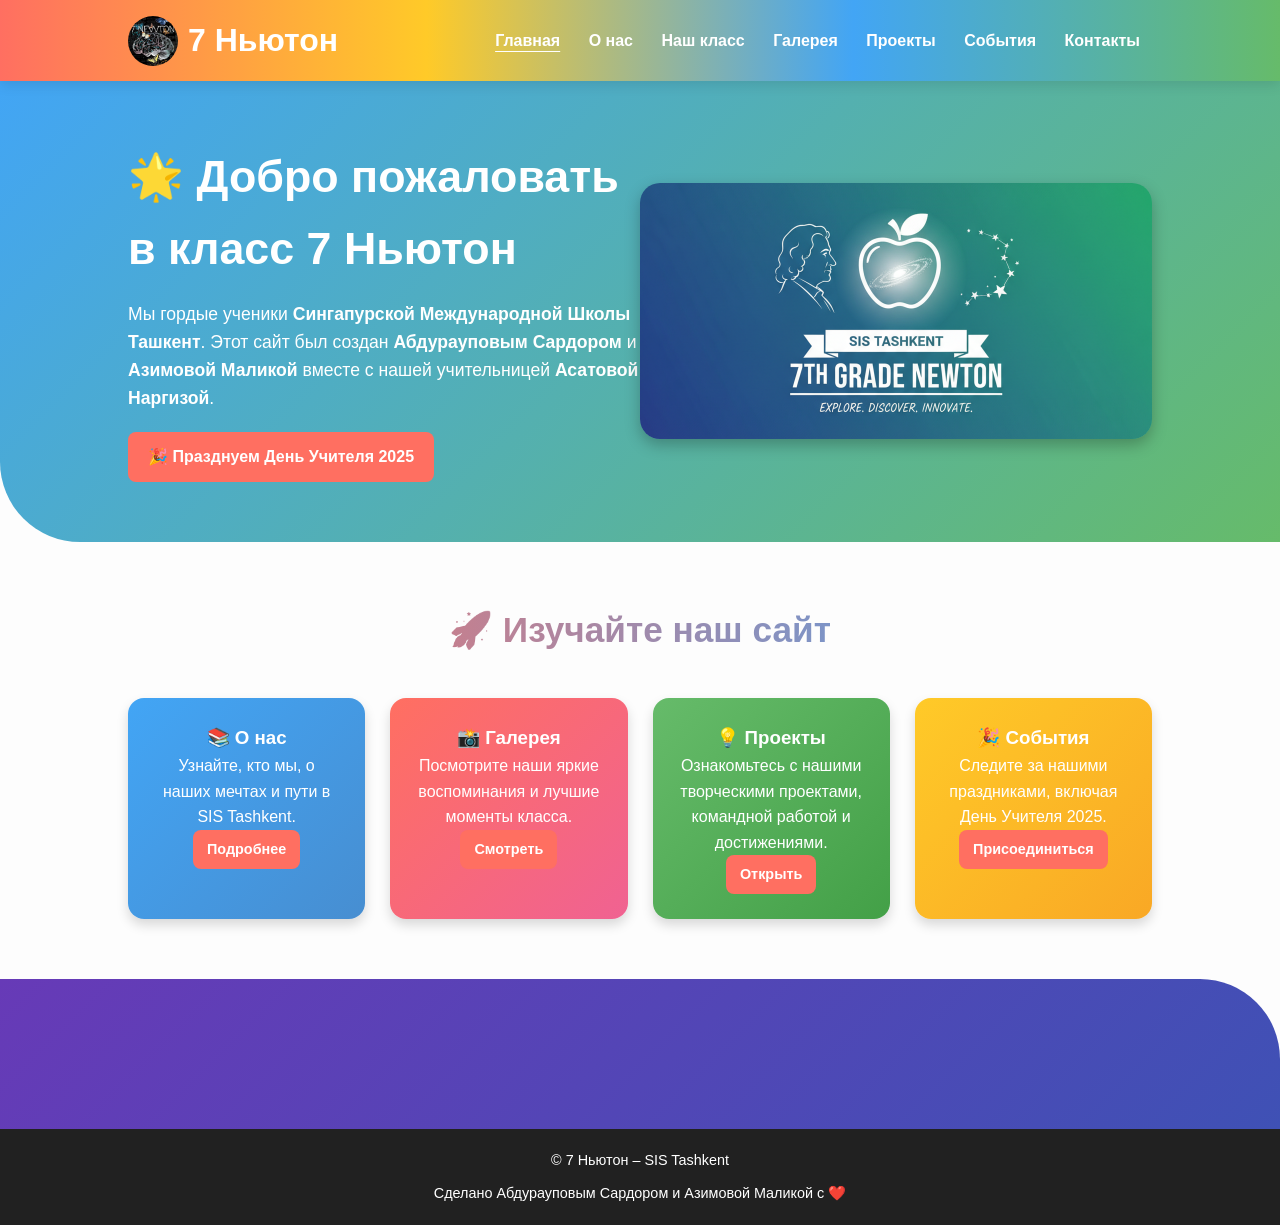
==== russian/index.html @ 7bca7c4e "New!" ====
<!DOCTYPE html>
<html lang="en">
<head>
  <meta charset="UTF-8">
  <meta name="viewport" content="width=device-width, initial-scale=1.0">
  <title>Ньютон - Главная</title>
    <link rel="stylesheet" href="../css/indexstyle.css">

</head>
<body>
  <!-- Header -->
  <header>
    <div class="logo">
      <img src="../images/logo.jpg" alt="Логотип 7 Ньютона">
      <h1>7 Ньютон</h1>
    </div>
    <nav>
      <a href="index.html" class="active">Главная</a>
      <a href="about.html">О нас</a>
      <a href="students.html">Наш класс</a>
      <a href="gallery.html">Галерея</a>
      <a href="projects.html">Проекты</a>
      <a href="events.html">События</a>
      <a href="contact.html">Контакты</a>
    </nav>
  </header>

  <!-- Hero Section -->
  <section class="hero">
    <div class="hero-text">
      <h2>🌟 Добро пожаловать в класс 7 Ньютон</h2>
      <p>
        Мы гордые ученики <b>Сингапурской Международной Школы Ташкент</b>.  
        Этот сайт был создан <b>Абдурауповым Сардором</b> и <b>Азимовой Маликой</b>  
        вместе с нашей учительницей <b>Асатовой Наргизой</b>.
      </p>
      <a href="events/event-teachersday.html" class="btn">🎉 Празднуем День Учителя 2025</a>
    </div>
    <div class="hero-image">
      <img src="../images/class-image.png" alt="Класс 7 Ньютон">
    </div>
  </section>

  <!-- Features Section -->
  <section class="features">
    <h2>🚀 Изучайте наш сайт</h2>
    <div class="feature-grid">
      <div class="card about">
        <h3>📚 О нас</h3>
        <p>Узнайте, кто мы, о наших мечтах и пути в SIS Tashkent.</p>
        <a href="about.html" class="btn-small">Подробнее</a>
      </div>
      <div class="card gallery">
        <h3>📸 Галерея</h3>
        <p>Посмотрите наши яркие воспоминания и лучшие моменты класса.</p>
        <a href="gallery.html" class="btn-small">Смотреть</a>
      </div>
      <div class="card projects">
        <h3>💡 Проекты</h3>
        <p>Ознакомьтесь с нашими творческими проектами, командной работой и достижениями.</p>
        <a href="projects.html" class="btn-small">Открыть</a>
      </div>
      <div class="card events">
        <h3>🎉 События</h3>
        <p>Следите за нашими праздниками, включая День Учителя 2025.</p>
        <a href="events.html" class="btn-small">Присоединиться</a>
      </div>
    </div>
  </section>

 <!-- Quote Section -->
<section class="quote">
  <blockquote id="quote-text"></blockquote>
  <p id="quote-author"></p>
</section>

  <!-- Footer -->
  <footer>
    <p>&copy; <span id="year"></span> 7 Ньютон – SIS Tashkent</p>
    <div style="margin-top:10px;">
      <p>Сделано Абдурауповым Сардором и Азимовой Маликой с ❤️</p>
    </div>
  </footer>

  <script src="js/script.js"></script>
</body>
</html>
---- css/indexstyle.css ----
/* ================== RESET ================== */
* {
  margin: 0;
  padding: 0;
  box-sizing: border-box;
  font-family: "Poppins", Arial, sans-serif;
}

body {
  background: #fdfdfd;
  color: #333;
  line-height: 1.6;
  overflow-x: hidden;
}

img {
  max-width: 100%;
  display: block;
  border-radius: 10px;
}

a {
  text-decoration: none;
  color: inherit;
}

/* ================== HEADER ================== */
header {
  background: linear-gradient(90deg, #ff6f61, #ffca28, #42a5f5, #66bb6a);
  color: #fff;
  display: flex;
  justify-content: space-between;
  align-items: center;
  padding: 15px 10%;
  box-shadow: 0 4px 12px rgba(0, 0, 0, 0.1);
  position: sticky;
  top: 0;
  z-index: 1000;
}

header .logo {
  display: flex;
  align-items: center;
  gap: 10px;
}

header .logo img {
  width: 50px;
  height: 50px;
  border-radius: 50%;
}

header nav a {
  color: #fff;
  margin: 0 12px;
  font-weight: 600;
  transition: all 0.3s;
}

header nav a:hover,
header nav a.active {
  text-decoration: underline;
  text-underline-offset: 5px;
}

/* ================== HERO ================== */
.hero {
  display: flex;
  justify-content: space-between;
  align-items: center;
  padding: 60px 10%;
  background: linear-gradient(135deg, #42a5f5, #66bb6a);
  color: #fff;
  border-bottom-left-radius: 80px;
}

.hero-text {
  max-width: 50%;
}

.hero-text h2 {
  font-size: 2.8rem;
  margin-bottom: 15px;
}

.hero-text p {
  margin-bottom: 20px;
  font-size: 1.1rem;
}

.hero-image img {
  max-width: 100%;
  height: auto;
  border-radius: 20px;
  box-shadow: 0 6px 15px rgba(0, 0, 0, 0.25);
  margin: 0 auto;
}

/* ================== BUTTONS ================== */
.btn,
.btn-small {
  display: inline-block;
  background: #ff6f61;
  color: #fff;
  padding: 12px 20px;
  border-radius: 8px;
  font-weight: 600;
  transition: transform 0.2s, background 0.3s;
}

.btn:hover,
.btn-small:hover {
  transform: scale(1.05);
  background: #e64a19;
}

.btn-small {
  padding: 8px 14px;
  font-size: 0.9rem;
}

/* ================== FEATURES ================== */
.features {
  text-align: center;
  padding: 60px 10%;
}

.features h2 {
  margin-bottom: 40px;
  font-size: 2.2rem;
  background: linear-gradient(90deg, #ff6f61, #42a5f5);
  -webkit-background-clip: text;
  -webkit-text-fill-color: transparent;
}

.feature-grid {
  display: grid;
  grid-template-columns: repeat(auto-fit, minmax(220px, 1fr));
  gap: 25px;
}

/* General Card */
.card {
  padding: 25px;
  border-radius: 16px;
  color: #fff;
  font-weight: 500;
  box-shadow: 0 6px 12px rgba(0, 0, 0, 0.15);
  transition: transform 0.3s;
}

.card:hover {
  transform: translateY(-6px);
}

.card.about {
  background: linear-gradient(135deg, #42a5f5, #478ed1);
}

.card.gallery {
  background: linear-gradient(135deg, #ff6f61, #f06292);
}

.card.projects {
  background: linear-gradient(135deg, #66bb6a, #43a047);
}

.card.events {
  background: linear-gradient(135deg, #ffca28, #f9a825);
}

/* ================== QUOTE ================== */
.quote {
  text-align: center;
  padding: 70px 10%;
  background: linear-gradient(135deg, #673ab7, #3f51b5);
  color: #fff;
  font-size: 1.3rem;
  border-top-right-radius: 80px;
}

.quote blockquote {
  font-style: italic;
  margin-bottom: 10px;
}

/* ================== FOOTER ================== */
footer {
  text-align: center;
  padding: 20px;
  background: #212121;
  color: #fff;
  font-size: 0.9rem;
}

footer a {
  color: #fff;
  margin: 0 8px;
  font-size: 1.2rem;
  transition: color 0.3s, transform 0.3s;
}

footer a:hover {
  color: #42a5f5;
  transform: scale(1.2);
}

/* ================== ABOUT PAGE ================== */
.about-hero {
  background: linear-gradient(135deg, #ff9a9e, #fad0c4);
  color: white;
  text-align: center;
  padding: 80px 20px;
}

.timeline {
  padding: 60px 20px;
  max-width: 900px;
  margin: 0 auto;
  text-align: center;
}

.timeline-container {
  border-left: 3px solid #6a11cb;
  margin-top: 30px;
  padding-left: 20px;
}

.timeline-item {
  margin: 20px 0;
  position: relative;
}

.timeline-item .date {
  font-weight: bold;
  color: #6a11cb;
  margin-bottom: 5px;
}

.timeline-item::before {
  content: "●";
  position: absolute;
  left: -30px;
  top: 0;
  color: #6a11cb;
  font-size: 18px;
}

/* Fun Facts */
.fun-facts {
  background: linear-gradient(135deg, #43e97b, #38f9d7);
  color: white;
  padding: 60px 20px;
  text-align: center;
}

.facts-grid {
  display: grid;
  grid-template-columns: repeat(auto-fit, minmax(180px, 1fr));
  gap: 25px;
  margin-top: 40px;
}

.fact {
  background: rgba(255, 255, 255, 0.2);
  padding: 20px;
  border-radius: 16px;
  backdrop-filter: blur(4px);
}

.fact h3 {
  font-size: 2rem;
  margin-bottom: 10px;
}

/* Fun Fact Hover */
.facts-grid .fact {
  transition: transform 0.3s, background 0.3s;
}

.facts-grid .fact:hover {
  transform: translateY(-6px);
  background: rgba(255, 255, 255, 0.35);
}

/* Progress Bars */
.timeline .timeline-item progress {
  width: 80%;
  height: 16px;
  border-radius: 8px;
  appearance: none;
}

.timeline .timeline-item progress::-webkit-progress-bar {
  background-color: #e0e0e0;
  border-radius: 8px;
}

.timeline .timeline-item progress::-webkit-progress-value {
  background: linear-gradient(90deg, #42a5f5, #66bb6a);
  border-radius: 8px;
  transition: width 1s ease-in-out;
}

.timeline .timeline-item progress::-moz-progress-bar {
  background: linear-gradient(90deg, #42a5f5, #66bb6a);
  border-radius: 8px;
}

/* ================== FACTS ABOUT 7 NEWTON ================== */
.facts-section {
  padding: 70px 10%;
  background: linear-gradient(135deg, #42a5f5, #478ed1);
  color: white;
  text-align: center;
}

.facts-section h2 {
  font-size: 2.4rem;
  margin-bottom: 40px;
  background: linear-gradient(90deg, #ffca28, #ff6f61);
  -webkit-background-clip: text;
  -webkit-text-fill-color: transparent;
}

.facts-section .facts-grid {
  display: grid;
  grid-template-columns: repeat(auto-fit, minmax(220px, 1fr));
  gap: 25px;
}

.facts-section .fact-box {
  background: rgba(255, 255, 255, 0.15);
  padding: 25px;
  border-radius: 16px;
  backdrop-filter: blur(4px);
  transition: transform 0.3s, background 0.3s;
}

.facts-section .fact-box h3 {
  font-size: 2rem;
  margin-bottom: 12px;
}

.facts-section .fact-box:hover {
  transform: translateY(-6px);
  background: rgba(255, 255, 255, 0.3);
}
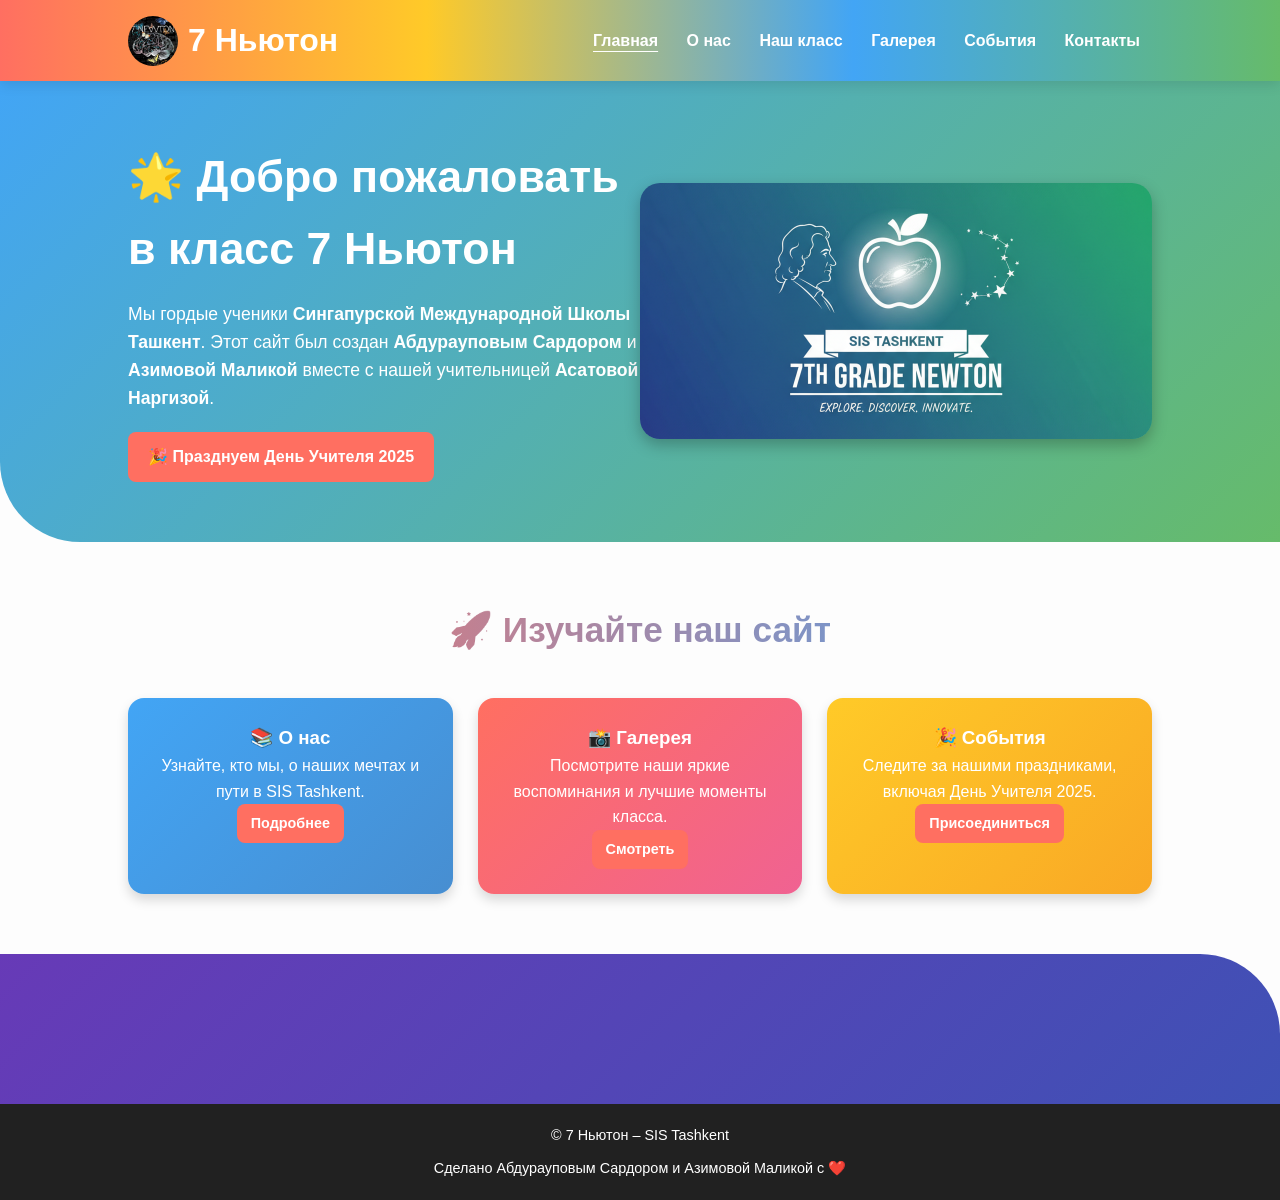
==== commit dcdc8a5f: "version 1.0.0" ====
--- a/russian/index.html
+++ b/russian/index.html
@@ -19,7 +19,6 @@
       <a href="about.html">О нас</a>
       <a href="students.html">Наш класс</a>
       <a href="gallery.html">Галерея</a>
-      <a href="projects.html">Проекты</a>
       <a href="events.html">События</a>
       <a href="contact.html">Контакты</a>
     </nav>
@@ -55,11 +54,7 @@
         <p>Посмотрите наши яркие воспоминания и лучшие моменты класса.</p>
         <a href="gallery.html" class="btn-small">Смотреть</a>
       </div>
-      <div class="card projects">
-        <h3>💡 Проекты</h3>
-        <p>Ознакомьтесь с нашими творческими проектами, командной работой и достижениями.</p>
-        <a href="projects.html" class="btn-small">Открыть</a>
-      </div>
+      
       <div class="card events">
         <h3>🎉 События</h3>
         <p>Следите за нашими праздниками, включая День Учителя 2025.</p>
